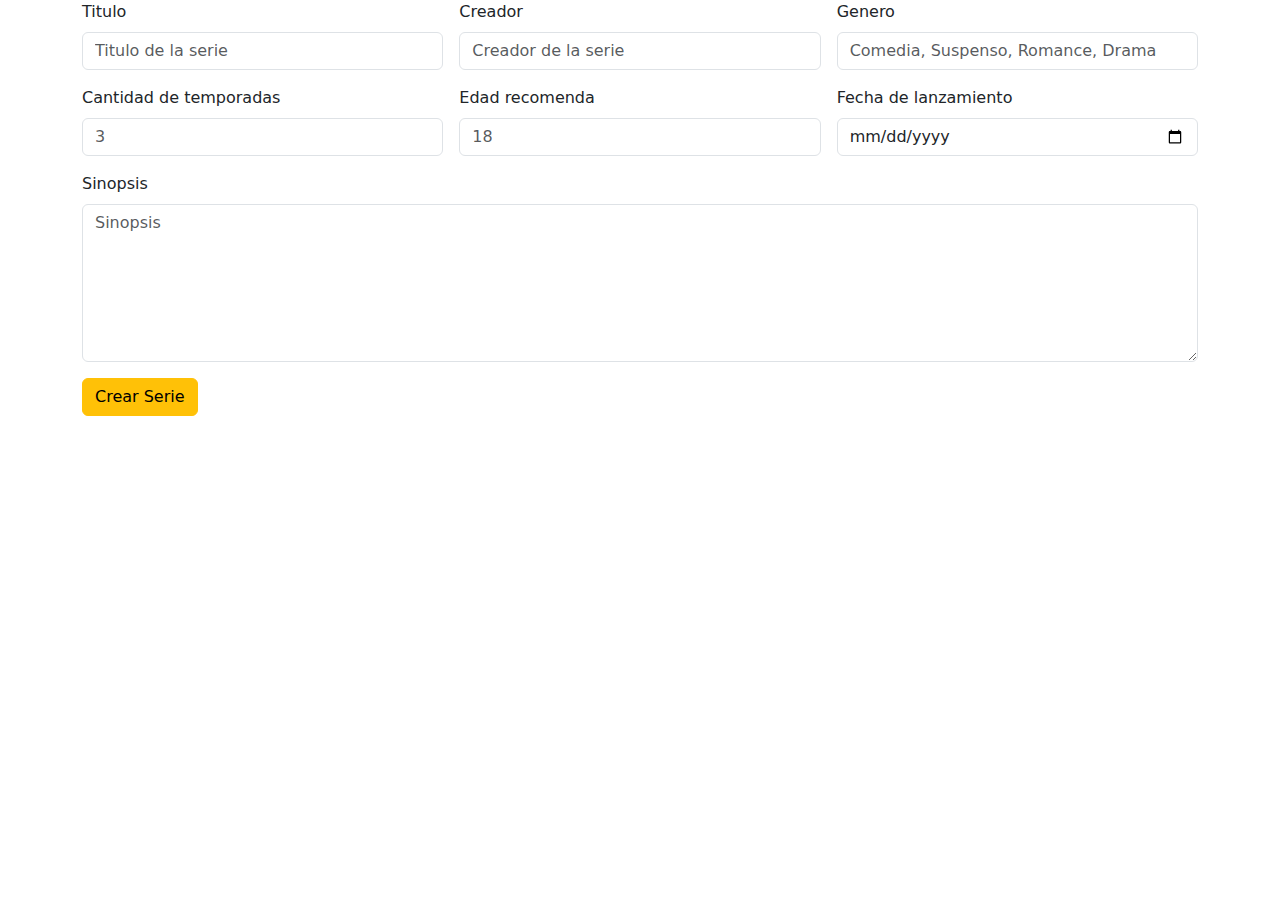
==== index.html @ 507de19f "Agrega formulario para crear una serie" ====
<!DOCTYPE html>
<html lang="es">
<head>
    <meta charset="UTF-8">
    <meta name="viewport" content="width=device-width, initial-scale=1.0">
    <link href="https://cdn.jsdelivr.net/npm/bootstrap@5.3.3/dist/css/bootstrap.min.css" rel="stylesheet" integrity="sha384-QWTKZyjpPEjISv5WaRU9OFeRpok6YctnYmDr5pNlyT2bRjXh0JMhjY6hW+ALEwIH" crossorigin="anonymous">
    <title>Series</title>
</head>
<body>
    
    <div class="container">

        <form id="formCreate" class="row g-3">
    
            <div class="col-md-4">
                <label for="inpTitulo" class="form-label">Titulo</label>
                <input id="inpTitulo" class="form-control" name="titulo" type="text" placeholder="Titulo de la serie" required>
            </div>
    
            <div class="col-md-4">
                <label for="inpCreador" class="form-label">Creador</label>
                <input id="inpCreador" class="form-control" name="creador" type="text" placeholder="Creador de la serie" required>
            </div>
    
            <div class="col-md-4">
                <label for="inpGenero" class="form-label">Genero</label>
                <input id="inpGenero" class="form-control" name="genero" type="text" placeholder="Comedia, Suspenso, Romance, Drama" required>
            </div>
    
            <div class="col-md-4">
                <label for="inpTemporadas" class="form-label">Cantidad de temporadas</label>
                <input id="inpTemporadas" class="form-control" name="temporadas" type="number" placeholder="3" required>
            </div>
    
            <div class="col-md-4">
                <label for="inpEdad" class="form-label">Edad recomenda</label>
                <input id="inpEdad" class="form-control" name="edadRecomendada" type="number" placeholder="18" required>
            </div>
    
            <div class="col-md-4">
                <label for="inpFechaLanzamiento" class="form-label">Fecha de lanzamiento</label>
                <input id="inpFechaLanzamiento" class="form-control" name="fechaLanzamiento" type="date" required>
            </div>
    
            <div class="col-md-12">
                <label for="textareaSinopsis" class="form-label">Sinopsis</label>
                <textarea id="textareaSinopsis" class="form-control" name="sinopsis" placeholder="Sinopsis" rows="6" required></textarea>
            </div>
    
            <div class="col-md-12">
                <button class="btn btn-warning" type="submit">Crear Serie</button>
            </div>
    
        </form>

    </div>
    

    <script src="https://cdn.jsdelivr.net/npm/bootstrap@5.3.3/dist/js/bootstrap.bundle.min.js" integrity="sha384-YvpcrYf0tY3lHB60NNkmXc5s9fDVZLESaAA55NDzOxhy9GkcIdslK1eN7N6jIeHz" crossorigin="anonymous"></script>
</body>
</html>
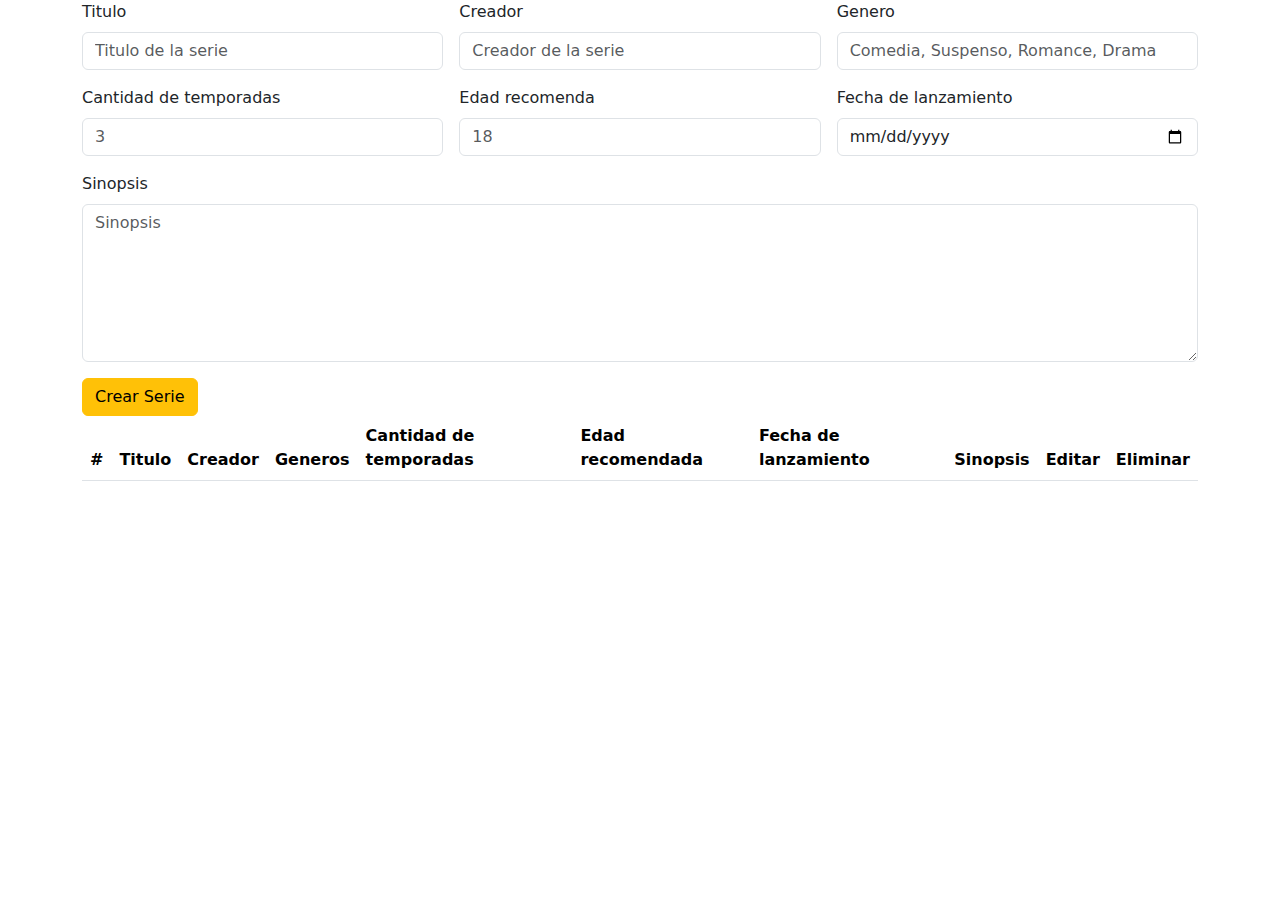
==== commit df6ee720: "agrega tabla para el listado de series" ====
--- a/index.html
+++ b/index.html
@@ -4,6 +4,8 @@
     <meta charset="UTF-8">
     <meta name="viewport" content="width=device-width, initial-scale=1.0">
     <link href="https://cdn.jsdelivr.net/npm/bootstrap@5.3.3/dist/css/bootstrap.min.css" rel="stylesheet" integrity="sha384-QWTKZyjpPEjISv5WaRU9OFeRpok6YctnYmDr5pNlyT2bRjXh0JMhjY6hW+ALEwIH" crossorigin="anonymous">
+    <link rel="stylesheet" href="https://cdn.jsdelivr.net/npm/bootstrap-icons@1.11.3/font/bootstrap-icons.min.css">
+    <link rel="stylesheet" href="./css/style.css">
     <title>Series</title>
 </head>
 <body>
@@ -53,9 +55,31 @@
     
         </form>
 
+        <table class="table">
+            <thead>
+              <tr>
+                <th scope="col">#</th>
+                <th scope="col">Titulo</th>
+                <th scope="col">Creador</th>
+                <th scope="col">Generos</th>
+                <th scope="col">Cantidad de temporadas</th>
+                <th scope="col">Edad recomendada</th>
+                <th scope="col">Fecha de lanzamiento</th>
+                <th scope="col">Sinopsis</th>
+                <th scope="col">Editar</th>
+                <th scope="col">Eliminar</th>
+              </tr>
+            </thead>
+            <tbody id="tbodySeries">
+
+            </tbody>
+        </table>
+
     </div>
     
 
     <script src="https://cdn.jsdelivr.net/npm/bootstrap@5.3.3/dist/js/bootstrap.bundle.min.js" integrity="sha384-YvpcrYf0tY3lHB60NNkmXc5s9fDVZLESaAA55NDzOxhy9GkcIdslK1eN7N6jIeHz" crossorigin="anonymous"></script>
+
+    <script src="./js/crudSeries.js"></script>
 </body>
 </html>--- a/css/style.css
+++ b/css/style.css
@@ -0,0 +1,7 @@
+
+.truncate-column {
+    max-width: 200px; /* Ancho máximo para la columna */
+    overflow: hidden; /* Ocultar contenido desbordado */
+    text-overflow: ellipsis; /* Mostrar puntos suspensivos */
+    white-space: nowrap; /* Evitar el salto de línea */
+}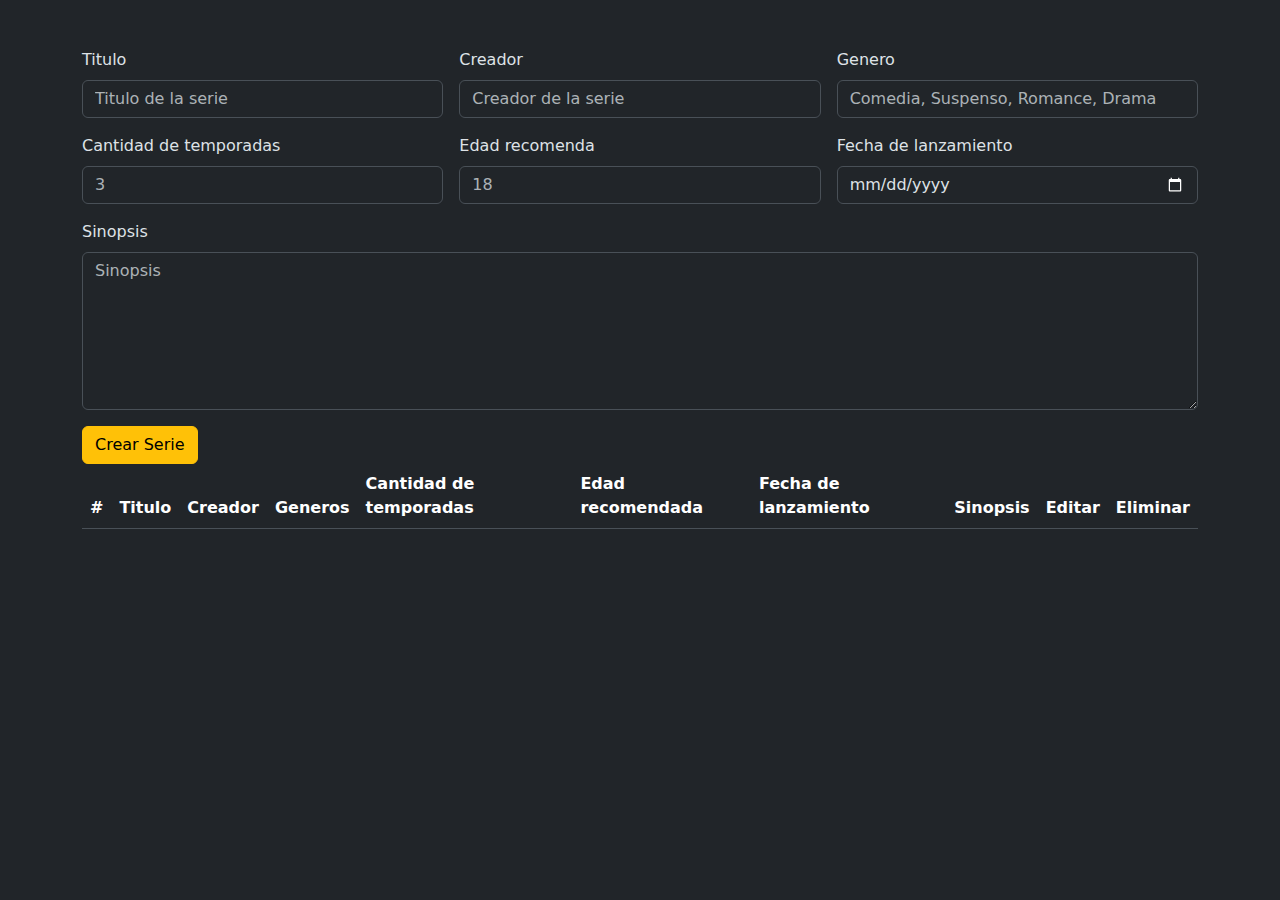
==== commit bf884cc3: "agrega modal de formulario para editar una serie" ====
--- a/index.html
+++ b/index.html
@@ -1,85 +1,160 @@
 <!DOCTYPE html>
 <html lang="es">
+
 <head>
     <meta charset="UTF-8">
     <meta name="viewport" content="width=device-width, initial-scale=1.0">
-    <link href="https://cdn.jsdelivr.net/npm/bootstrap@5.3.3/dist/css/bootstrap.min.css" rel="stylesheet" integrity="sha384-QWTKZyjpPEjISv5WaRU9OFeRpok6YctnYmDr5pNlyT2bRjXh0JMhjY6hW+ALEwIH" crossorigin="anonymous">
+    <link href="https://cdn.jsdelivr.net/npm/bootstrap@5.3.3/dist/css/bootstrap.min.css" rel="stylesheet"
+        integrity="sha384-QWTKZyjpPEjISv5WaRU9OFeRpok6YctnYmDr5pNlyT2bRjXh0JMhjY6hW+ALEwIH" crossorigin="anonymous">
     <link rel="stylesheet" href="https://cdn.jsdelivr.net/npm/bootstrap-icons@1.11.3/font/bootstrap-icons.min.css">
     <link rel="stylesheet" href="./css/style.css">
     <title>Series</title>
 </head>
-<body>
-    
-    <div class="container">
+
+<body data-bs-theme="dark">
+
+    <div class="container my-5">
 
         <form id="formCreate" class="row g-3">
-    
+
             <div class="col-md-4">
                 <label for="inpTitulo" class="form-label">Titulo</label>
-                <input id="inpTitulo" class="form-control" name="titulo" type="text" placeholder="Titulo de la serie" required>
+                <input id="inpTitulo" class="form-control" name="titulo" type="text" placeholder="Titulo de la serie"
+                    required>
             </div>
-    
+
             <div class="col-md-4">
                 <label for="inpCreador" class="form-label">Creador</label>
-                <input id="inpCreador" class="form-control" name="creador" type="text" placeholder="Creador de la serie" required>
+                <input id="inpCreador" class="form-control" name="creador" type="text" placeholder="Creador de la serie"
+                    required>
             </div>
-    
+
             <div class="col-md-4">
                 <label for="inpGenero" class="form-label">Genero</label>
-                <input id="inpGenero" class="form-control" name="genero" type="text" placeholder="Comedia, Suspenso, Romance, Drama" required>
+                <input id="inpGenero" class="form-control" name="genero" type="text"
+                    placeholder="Comedia, Suspenso, Romance, Drama" required>
             </div>
-    
+
             <div class="col-md-4">
                 <label for="inpTemporadas" class="form-label">Cantidad de temporadas</label>
                 <input id="inpTemporadas" class="form-control" name="temporadas" type="number" placeholder="3" required>
             </div>
-    
+
             <div class="col-md-4">
                 <label for="inpEdad" class="form-label">Edad recomenda</label>
                 <input id="inpEdad" class="form-control" name="edadRecomendada" type="number" placeholder="18" required>
             </div>
-    
+
             <div class="col-md-4">
                 <label for="inpFechaLanzamiento" class="form-label">Fecha de lanzamiento</label>
                 <input id="inpFechaLanzamiento" class="form-control" name="fechaLanzamiento" type="date" required>
             </div>
-    
+
             <div class="col-md-12">
                 <label for="textareaSinopsis" class="form-label">Sinopsis</label>
-                <textarea id="textareaSinopsis" class="form-control" name="sinopsis" placeholder="Sinopsis" rows="6" required></textarea>
+                <textarea id="textareaSinopsis" class="form-control" name="sinopsis" placeholder="Sinopsis" rows="6"
+                    required></textarea>
             </div>
-    
+
             <div class="col-md-12">
                 <button class="btn btn-warning" type="submit">Crear Serie</button>
             </div>
-    
+
         </form>
 
         <table class="table">
             <thead>
-              <tr>
-                <th scope="col">#</th>
-                <th scope="col">Titulo</th>
-                <th scope="col">Creador</th>
-                <th scope="col">Generos</th>
-                <th scope="col">Cantidad de temporadas</th>
-                <th scope="col">Edad recomendada</th>
-                <th scope="col">Fecha de lanzamiento</th>
-                <th scope="col">Sinopsis</th>
-                <th scope="col">Editar</th>
-                <th scope="col">Eliminar</th>
-              </tr>
+                <tr>
+                    <th scope="col">#</th>
+                    <th scope="col">Titulo</th>
+                    <th scope="col">Creador</th>
+                    <th scope="col">Generos</th>
+                    <th scope="col">Cantidad de temporadas</th>
+                    <th scope="col">Edad recomendada</th>
+                    <th scope="col">Fecha de lanzamiento</th>
+                    <th scope="col">Sinopsis</th>
+                    <th scope="col">Editar</th>
+                    <th scope="col">Eliminar</th>
+                </tr>
             </thead>
             <tbody id="tbodySeries">
 
             </tbody>
         </table>
 
+        <!-- Modal -->
+        <div class="modal fade" id="modalEditSerie" tabindex="-1" data-bs-backdrop="static" aria-labelledby="editSerieModalLabel" aria-hidden="true">
+            <div class="modal-dialog modal-fullscreen">
+                <div class="modal-content">
+                    <div class="modal-header">
+                        <h1 class="modal-title fs-5" id="editSerieModalLabel">Editar serie</h1>
+                        <button type="button" class="btn-close" data-bs-dismiss="modal" aria-label="Close"></button>
+                    </div>
+                    <div class="modal-body">
+
+                        <!-- Formulario editar -->
+                        <form id="formEdit" class="row g-3">
+
+                            <div class="col-md-12 visually-hidden">
+                                <input class="form-control" name="idSerie" type="number" required>
+                            </div>
+
+                            <div class="col-md-4">
+                                <label for="inpEditTitulo" class="form-label">Titulo</label>
+                                <input id="inpEditTitulo" class="form-control" name="titulo" type="text" placeholder="Titulo de la serie"
+                                    required>
+                            </div>
+                
+                            <div class="col-md-4">
+                                <label for="inpEditCreador" class="form-label">Creador</label>
+                                <input id="inpEditCreador" class="form-control" name="creador" type="text" placeholder="Creador de la serie"
+                                    required>
+                            </div>
+                
+                            <div class="col-md-4">
+                                <label for="inpEditGenero" class="form-label">Genero</label>
+                                <input id="inpEditGenero" class="form-control" name="genero" type="text"
+                                    placeholder="Comedia, Suspenso, Romance, Drama" required>
+                            </div>
+                
+                            <div class="col-md-4">
+                                <label for="inpEditTemporadas" class="form-label">Cantidad de temporadas</label>
+                                <input id="inpEditTemporadas" class="form-control" name="temporadas" type="number" placeholder="3" required>
+                            </div>
+                
+                            <div class="col-md-4">
+                                <label for="inpEditEdad" class="form-label">Edad recomenda</label>
+                                <input id="inpEditEdad" class="form-control" name="edadRecomendada" type="number" placeholder="18" required>
+                            </div>
+                
+                            <div class="col-md-4">
+                                <label for="inpEditFechaLanzamiento" class="form-label">Fecha de lanzamiento</label>
+                                <input id="inpEditFechaLanzamiento" class="form-control" name="fechaLanzamiento" type="date" required>
+                            </div>
+                
+                            <div class="col-md-12">
+                                <label for="textareaEditSinopsis" class="form-label">Sinopsis</label>
+                                <textarea id="textareaEditSinopsis" class="form-control" name="sinopsis" placeholder="Sinopsis" rows="6"
+                                    required></textarea>
+                            </div>
+                
+                        </form>
+                    </div>
+                    <div class="modal-footer">
+                        <button type="button" class="btn btn-secondary" data-bs-dismiss="modal">Cancelar</button>
+                        <button type="submit" form="formEdit" class="btn btn-warning">Guardar cambios</button>
+                    </div>
+                </div>
+            </div>
+        </div>
+
     </div>
-    
 
-    <script src="https://cdn.jsdelivr.net/npm/bootstrap@5.3.3/dist/js/bootstrap.bundle.min.js" integrity="sha384-YvpcrYf0tY3lHB60NNkmXc5s9fDVZLESaAA55NDzOxhy9GkcIdslK1eN7N6jIeHz" crossorigin="anonymous"></script>
+    <script src="https://cdn.jsdelivr.net/npm/bootstrap@5.3.3/dist/js/bootstrap.bundle.min.js"
+        integrity="sha384-YvpcrYf0tY3lHB60NNkmXc5s9fDVZLESaAA55NDzOxhy9GkcIdslK1eN7N6jIeHz"
+        crossorigin="anonymous"></script>
 
     <script src="./js/crudSeries.js"></script>
 </body>
+
 </html>--- a/css/style.css
+++ b/css/style.css
@@ -1,6 +1,6 @@
 
 .truncate-column {
-    max-width: 200px; /* Ancho máximo para la columna */
+    max-width: 130px; /* Ancho máximo para la columna */
     overflow: hidden; /* Ocultar contenido desbordado */
     text-overflow: ellipsis; /* Mostrar puntos suspensivos */
     white-space: nowrap; /* Evitar el salto de línea */
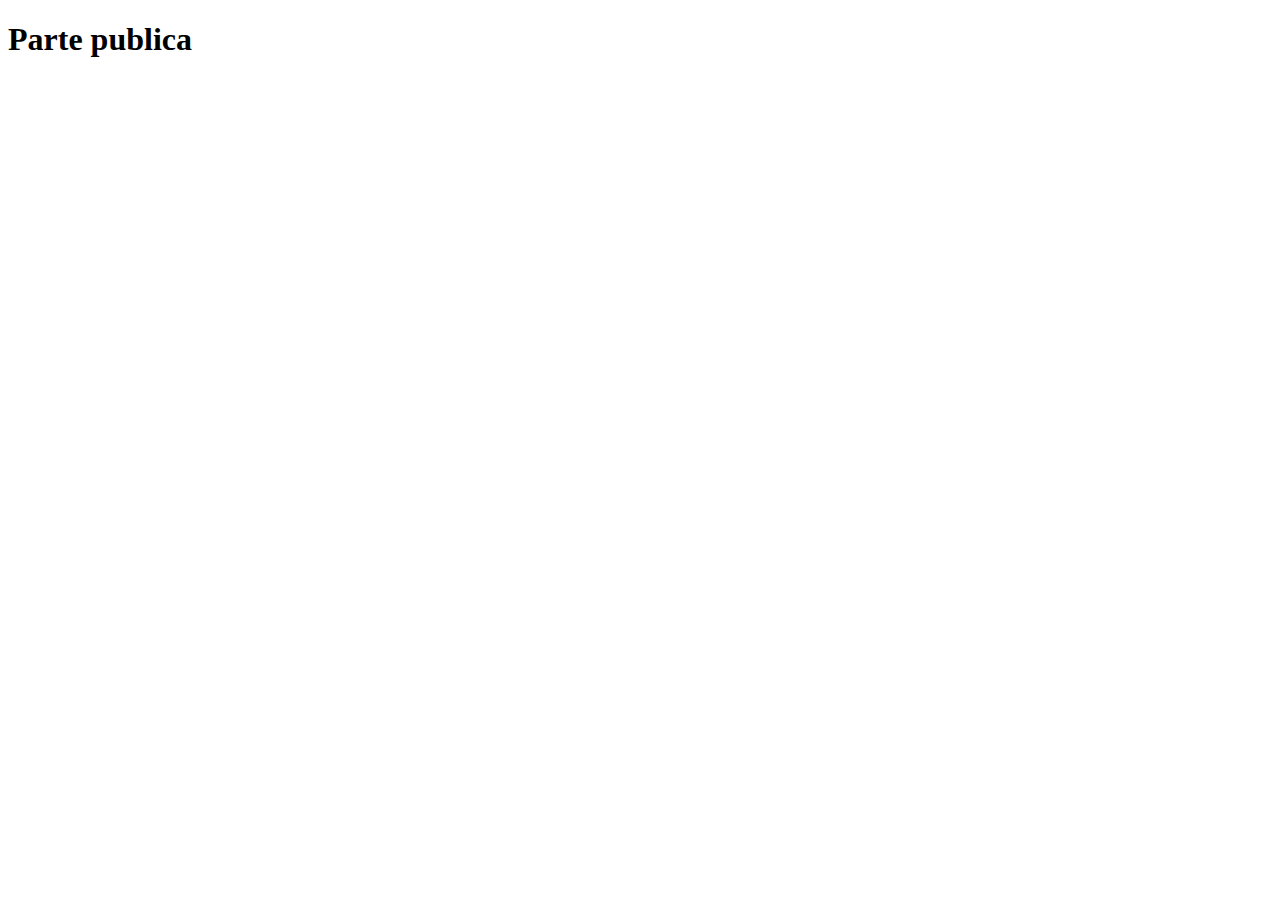
==== commit 0fdcd5b3: "agrega funcionalidad de crear episodio" ====
--- a/index.html
+++ b/index.html
@@ -1,160 +1,11 @@
 <!DOCTYPE html>
 <html lang="es">
-
 <head>
     <meta charset="UTF-8">
     <meta name="viewport" content="width=device-width, initial-scale=1.0">
-    <link href="https://cdn.jsdelivr.net/npm/bootstrap@5.3.3/dist/css/bootstrap.min.css" rel="stylesheet"
-        integrity="sha384-QWTKZyjpPEjISv5WaRU9OFeRpok6YctnYmDr5pNlyT2bRjXh0JMhjY6hW+ALEwIH" crossorigin="anonymous">
-    <link rel="stylesheet" href="https://cdn.jsdelivr.net/npm/bootstrap-icons@1.11.3/font/bootstrap-icons.min.css">
-    <link rel="stylesheet" href="./css/style.css">
     <title>Series</title>
 </head>
-
-<body data-bs-theme="dark">
-
-    <div class="container my-5">
-
-        <form id="formCreate" class="row g-3">
-
-            <div class="col-md-4">
-                <label for="inpTitulo" class="form-label">Titulo</label>
-                <input id="inpTitulo" class="form-control" name="titulo" type="text" placeholder="Titulo de la serie"
-                    required>
-            </div>
-
-            <div class="col-md-4">
-                <label for="inpCreador" class="form-label">Creador</label>
-                <input id="inpCreador" class="form-control" name="creador" type="text" placeholder="Creador de la serie"
-                    required>
-            </div>
-
-            <div class="col-md-4">
-                <label for="inpGenero" class="form-label">Genero</label>
-                <input id="inpGenero" class="form-control" name="genero" type="text"
-                    placeholder="Comedia, Suspenso, Romance, Drama" required>
-            </div>
-
-            <div class="col-md-4">
-                <label for="inpTemporadas" class="form-label">Cantidad de temporadas</label>
-                <input id="inpTemporadas" class="form-control" name="temporadas" type="number" placeholder="3" required>
-            </div>
-
-            <div class="col-md-4">
-                <label for="inpEdad" class="form-label">Edad recomenda</label>
-                <input id="inpEdad" class="form-control" name="edadRecomendada" type="number" placeholder="18" required>
-            </div>
-
-            <div class="col-md-4">
-                <label for="inpFechaLanzamiento" class="form-label">Fecha de lanzamiento</label>
-                <input id="inpFechaLanzamiento" class="form-control" name="fechaLanzamiento" type="date" required>
-            </div>
-
-            <div class="col-md-12">
-                <label for="textareaSinopsis" class="form-label">Sinopsis</label>
-                <textarea id="textareaSinopsis" class="form-control" name="sinopsis" placeholder="Sinopsis" rows="6"
-                    required></textarea>
-            </div>
-
-            <div class="col-md-12">
-                <button class="btn btn-warning" type="submit">Crear Serie</button>
-            </div>
-
-        </form>
-
-        <table class="table">
-            <thead>
-                <tr>
-                    <th scope="col">#</th>
-                    <th scope="col">Titulo</th>
-                    <th scope="col">Creador</th>
-                    <th scope="col">Generos</th>
-                    <th scope="col">Cantidad de temporadas</th>
-                    <th scope="col">Edad recomendada</th>
-                    <th scope="col">Fecha de lanzamiento</th>
-                    <th scope="col">Sinopsis</th>
-                    <th scope="col">Editar</th>
-                    <th scope="col">Eliminar</th>
-                </tr>
-            </thead>
-            <tbody id="tbodySeries">
-
-            </tbody>
-        </table>
-
-        <!-- Modal -->
-        <div class="modal fade" id="modalEditSerie" tabindex="-1" data-bs-backdrop="static" aria-labelledby="editSerieModalLabel" aria-hidden="true">
-            <div class="modal-dialog modal-fullscreen">
-                <div class="modal-content">
-                    <div class="modal-header">
-                        <h1 class="modal-title fs-5" id="editSerieModalLabel">Editar serie</h1>
-                        <button type="button" class="btn-close" data-bs-dismiss="modal" aria-label="Close"></button>
-                    </div>
-                    <div class="modal-body">
-
-                        <!-- Formulario editar -->
-                        <form id="formEdit" class="row g-3">
-
-                            <div class="col-md-12 visually-hidden">
-                                <input class="form-control" name="idSerie" type="number" required>
-                            </div>
-
-                            <div class="col-md-4">
-                                <label for="inpEditTitulo" class="form-label">Titulo</label>
-                                <input id="inpEditTitulo" class="form-control" name="titulo" type="text" placeholder="Titulo de la serie"
-                                    required>
-                            </div>
-                
-                            <div class="col-md-4">
-                                <label for="inpEditCreador" class="form-label">Creador</label>
-                                <input id="inpEditCreador" class="form-control" name="creador" type="text" placeholder="Creador de la serie"
-                                    required>
-                            </div>
-                
-                            <div class="col-md-4">
-                                <label for="inpEditGenero" class="form-label">Genero</label>
-                                <input id="inpEditGenero" class="form-control" name="genero" type="text"
-                                    placeholder="Comedia, Suspenso, Romance, Drama" required>
-                            </div>
-                
-                            <div class="col-md-4">
-                                <label for="inpEditTemporadas" class="form-label">Cantidad de temporadas</label>
-                                <input id="inpEditTemporadas" class="form-control" name="temporadas" type="number" placeholder="3" required>
-                            </div>
-                
-                            <div class="col-md-4">
-                                <label for="inpEditEdad" class="form-label">Edad recomenda</label>
-                                <input id="inpEditEdad" class="form-control" name="edadRecomendada" type="number" placeholder="18" required>
-                            </div>
-                
-                            <div class="col-md-4">
-                                <label for="inpEditFechaLanzamiento" class="form-label">Fecha de lanzamiento</label>
-                                <input id="inpEditFechaLanzamiento" class="form-control" name="fechaLanzamiento" type="date" required>
-                            </div>
-                
-                            <div class="col-md-12">
-                                <label for="textareaEditSinopsis" class="form-label">Sinopsis</label>
-                                <textarea id="textareaEditSinopsis" class="form-control" name="sinopsis" placeholder="Sinopsis" rows="6"
-                                    required></textarea>
-                            </div>
-                
-                        </form>
-                    </div>
-                    <div class="modal-footer">
-                        <button type="button" class="btn btn-secondary" data-bs-dismiss="modal">Cancelar</button>
-                        <button type="submit" form="formEdit" class="btn btn-warning">Guardar cambios</button>
-                    </div>
-                </div>
-            </div>
-        </div>
-
-    </div>
-
-    <script src="https://cdn.jsdelivr.net/npm/bootstrap@5.3.3/dist/js/bootstrap.bundle.min.js"
-        integrity="sha384-YvpcrYf0tY3lHB60NNkmXc5s9fDVZLESaAA55NDzOxhy9GkcIdslK1eN7N6jIeHz"
-        crossorigin="anonymous"></script>
-
-    <script src="./js/crudSeries.js"></script>
+<body>
+    <h1>Parte publica</h1>
 </body>
-
 </html>